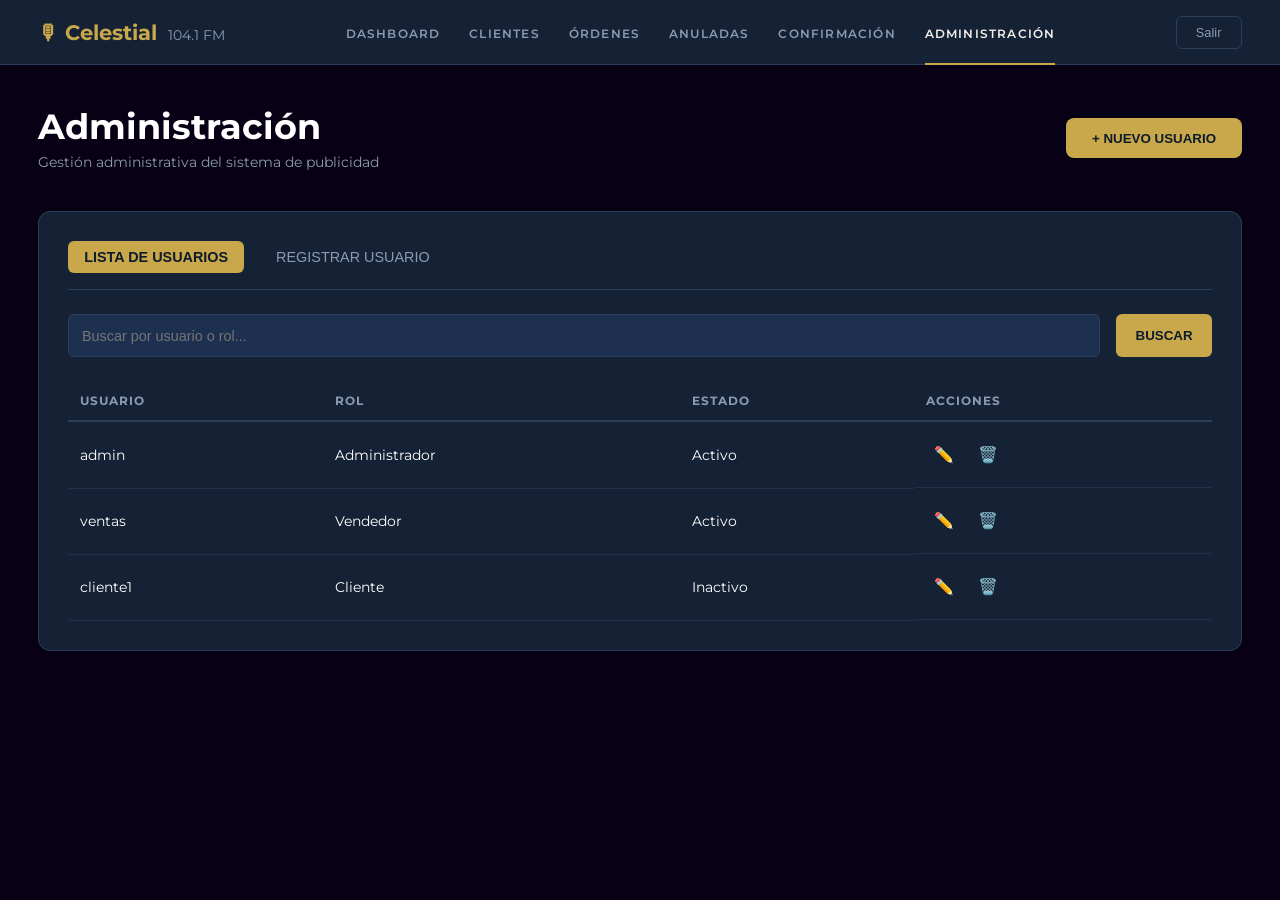
==== administracion.html @ ef1dcbe3 "creacion - administración" ====
<!DOCTYPE html>
<html lang="es">

<head>
    <meta charset="UTF-8">
    <meta name="viewport" content="width=device-width, initial-scale=1.0">
    <link rel="stylesheet" href="styleAdmin.css">
    <title>Celestial Stereo 104.1 FM — Sistema de Gestión Publicitaria</title>
</head>

<body>
    <header>
        <div class="topbar-brand">
            🎙 Celestial <span>104.1 FM</span>
        </div>

        <nav>
            <ul>
                <li><a href="index.html">DASHBOARD</a></li>
                <li><a href="clientes.html">CLIENTES</a></li>
                <li><a href="ordenes.html">ÓRDENES</a></li>
                <li><a href="#">ANULADAS</a></li>
                <li><a href="#">CONFIRMACIÓN</a></li>
                <li><a href="administracion.html" class="active-link">ADMINISTRACIÓN</a></li>
            </ul>
        </nav>

        <div class="boton-salir">
            <button>Salir</button>
        </div>
    </header>

    <section class="text-prin">
        <div class="dashboard-container">
            <div class="titulo-boton">
                <h1>Administración</h1>
                <p>Gestión administrativa del sistema de publicidad</p>
            </div>
            <button class="nueva-orden"> <a href="#">+ NUEVO USUARIO</a></button>
        </div>
    </section>

    <main class="page-grid">
        <div class="main-card">

            <div class="tabs-container">
                <button class="tab-link active" id="tab-lista">LISTA DE USUARIOS</button>
                <button class="tab-link" id="tab-registro">REGISTRAR USUARIO</button>
            </div>

            <hr class="tab-separator">

            <section id="section-lista" class="tab-content active">

                <div class="search-bar">
                    <input type="text" placeholder="Buscar por usuario o rol..." id="input-busqueda">
                    <button type="button" class="btn-buscar">BUSCAR</button>
                </div>

                <table class="main-table">
                    <thead>
                        <tr>
                            <th>USUARIO</th>
                            <th>ROL</th>
                            <th>ESTADO</th>
                            <th>ACCIONES</th>
                        </tr>
                    </thead>
                    <tbody>
                        <tr>
                            <td>admin</td>
                            <td>Administrador</td>
                            <td>Activo</td>
                            <td class="acciones-cell">
                                <button type="button" class="btn-action edit">✏️</button>
                                <button type="button" class="btn-action delete">🗑️</button>
                            </td>
                        </tr>
                        <tr>
                            <td>ventas</td>
                            <td>Vendedor</td>
                            <td>Activo</td>
                            <td class="acciones-cell">
                                <button type="button" class="btn-action edit">✏️</button>
                                <button type="button" class="btn-action delete">🗑️</button>
                            </td>
                        </tr>
                        <tr>
                            <td>cliente1</td>
                            <td>Cliente</td>
                            <td>Inactivo</td>
                            <td class="acciones-cell">
                                <button type="button" class="btn-action edit">✏️</button>
                                <button type="button" class="btn-action delete">🗑️</button>
                            </td>
                        </tr>
                    </tbody>
                </table>
            </section>

            <section id="section-registro" class="tab-content">
                <div class="registro-clientes-tex">
                    <div class="titulo-clientes-registro">
                        <h1>Registrar Nuevo Usuario</h1>
                        <p>Módulo Celestial Stereo — Administración</p>
                    </div>
                </div>
                <form class="form-registro">
                    <div class="form-grid">
                        <div class="form-group">
                            <label>USUARIO</label>
                            <input type="text" name="usuario" placeholder="nombreusuario" required>
                        </div>
                        <div class="form-group">
                            <label>CONTRASEÑA</label>
                            <input type="password" name="password" placeholder="Contraseña segura" required>
                        </div>
                        <div class="form-group">
                            <label>ROL</label>
                            <select name="rol" required>
                                <option value="">Seleccionar rol</option>
                                <option value="admin">Administrador</option>
                                <option value="vendedor">Vendedor</option>
                                <option value="cliente">Cliente</option>
                            </select>
                        </div>
                        <div class="form-group">
                            <label>ESTADO</label>
                            <select name="estado" required>
                                <option value="activo">Activo</option>
                                <option value="inactivo">Inactivo</option>
                            </select>
                        </div>
                    </div>
                    <button type="submit" class="btn-save">GUARDAR USUARIO</button>
                    <button type="reset" class="btn-limpiar">LIMPIAR</button>
                </form>
            </section>
        </div>
    </main>
    <script src="administracion.js"></script>
</body>

</html>
---- styleAdmin.css ----
@import url('https://fonts.googleapis.com/css2?family=Hind+Madurai:wght@300;400;500;600;700&family=Lora:ital,wght@0,400..700;1,400..700&family=Montserrat:ital,wght@0,100..900;1,100..900&display=swap');

* {
    margin: 0;
    padding: 0;
    box-sizing: border-box;
}

:root {
    --font-titles: 'Montserrat', sans-serif;
    --font-text: 'Montserrat', sans-serif;

    --color-general: #080014;
    --color-tarjetas: #161616;
    --color-texto-principal: #ffffff;
    --color-texto-secundario: #a6a6a6;

    --color-borde-tarjetas: #2a2a2a;
    --color-borde-boton: #ffffff;

    --gold: #c9a84c;
    --navy: #0d1b2a;
    --navy-mid: #152236;
    --navy-light: #1e3050;
    --white: #f5f0e8;
    --muted: #8a9bb0;
    --border: #2a3f5a;
    --success: #27ae60;
    --danger: #c0392b;
    --radius: 12px;
}

body {
    background-color: var(--color-general);
    font-family: var(--font-text);
    color: var(--color-texto-principal);
    margin: 0;
    padding-bottom: 40px;
}

header {
    display: flex;
    align-items: center;
    justify-content: space-between;
    background: var(--navy-mid);
    border-bottom: 1px solid var(--border);
    padding: 0 2.4rem;
    height: 65px;
}

header .topbar-brand {
    font-size: 1.3rem;
    color: var(--gold);
    font-weight: bold;
}

header .topbar-brand span {
    color: var(--muted);
    font-weight: normal;
    font-size: 0.85rem;
    margin-left: 5px;
}

header nav ul {
    display: flex;
    list-style: none;
    gap: 1.8rem;
}

header nav ul li a {
    color: var(--muted);
    text-decoration: none;
    font-size: 0.75rem;
    letter-spacing: 0.1em;
    font-weight: 600;
    transition: 0.3s;
}

header nav ul li a:hover,
header nav ul li a.active-link {
    color: var(--white);
    border-bottom: 2px solid var(--gold);
    padding-bottom: 22px;
}

header .boton-salir button {
    background: transparent;
    border: 1px solid var(--border);
    color: var(--muted);
    padding: 0.5rem 1.2rem;
    border-radius: 6px;
    cursor: pointer;
    font-size: 0.8rem;
}

.text-prin {
    padding: 2.5rem 2.4rem 1rem;
    max-width: 1400px;
    margin: 0 auto;
}

.dashboard-container {
    display: flex;
    justify-content: space-between;
    align-items: center;
}

.titulo-boton h1 {
    font-family: var(--font-titles);
    font-size: 2.2rem;
    margin: 0;
}

.titulo-boton p {
    color: var(--muted);
    font-size: 0.9rem;
    margin-top: 5px;
}

.nueva-orden {
    background: var(--gold);
    color: var(--navy);
    border: none;
    padding: 0.8rem 1.6rem;
    border-radius: 8px;
    font-weight: bold;
    cursor: pointer;
    transition: 0.3s;
}

.nueva-orden:hover {
    background: #e8cc7e;
    transform: translateY(-2px);
}

.nueva-orden a {
    color: var(--navy);
    text-decoration: none;
}

.page-grid {
    display: grid;
    grid-template-columns: 1fr;
    gap: 1.8rem;
    padding: 1.5rem 2.4rem;
    max-width: 1400px;
    margin: 0 auto;
}

.main-card {
    background: var(--navy-mid);
    border: 1px solid var(--border);
    border-radius: var(--radius);
    padding: 1.8rem;
}

.tabs-container {
    display: flex;
    gap: 1rem;
    margin-bottom: 1rem;
}

.tab-link {
    background: transparent;
    border: none;
    color: var(--muted);
    padding: 0.5rem 1rem;
    cursor: pointer;
    font-size: 0.9rem;
    border-radius: 6px;
    transition: 0.3s;
}

.tab-link.active {
    background: var(--gold);
    color: var(--navy);
    font-weight: bold;
}

.tab-separator {
    border: none;
    border-top: 1px solid var(--border);
    margin-bottom: 1.5rem;
}

.search-bar {
    display: flex;
    gap: 1rem;
    margin-bottom: 1.5rem;
}

.search-bar input {
    flex: 1;
    padding: 0.8rem;
    border: 1px solid var(--border);
    background: var(--navy-light);
    color: var(--white);
    border-radius: 6px;
    font-size: 0.9rem;
}

.btn-buscar {
    background: var(--gold);
    color: var(--navy);
    border: none;
    padding: 0.8rem 1.2rem;
    border-radius: 6px;
    cursor: pointer;
    font-weight: bold;
    transition: 0.3s;
}

.btn-buscar:hover {
    background: #e8cc7e;
}

.main-table {
    width: 100%;
    border-collapse: collapse;
}

.main-table th {
    text-align: left;
    padding: 12px;
    font-size: 0.75rem;
    color: var(--muted);
    border-bottom: 2px solid var(--border);
    text-transform: uppercase;
    letter-spacing: 1px;
}

.main-table td {
    padding: 15px 12px;
    border-bottom: 1px solid rgba(42, 63, 90, 0.5);
    font-size: 0.9rem;
}

.acciones-cell {
    display: flex;
    gap: 0.5rem;
}

.btn-action {
    background: transparent;
    border: none;
    padding: 0.5rem;
    border-radius: 4px;
    cursor: pointer;
    font-size: 1rem;
    transition: 0.3s;
}

.btn-action.edit:hover {
    background: rgba(201, 168, 76, 0.2);
}

.btn-action.delete:hover {
    background: rgba(192, 57, 43, 0.2);
}

.tab-content {
    display: none;
}

.tab-content.active {
    display: block;
}

.registro-clientes-tex {
    background: var(--navy-light);
    border: 1px solid var(--border);
    border-radius: var(--radius);
    padding: 1rem;
    margin-bottom: 1rem;
}

.titulo-clientes-registro h1 {
    margin: 0;
    font-family: var(--font-titles);
    color: var(--gold);
    font-size: 1.8rem;
}

.titulo-clientes-registro p {
    margin: 0.3rem 0 0;
    color: var(--muted);
}

.form-registro {
    background: var(--navy-light);
    border: 1px solid var(--border);
    border-radius: var(--radius);
    padding: 1.5rem;
}

.form-grid {
    display: grid;
    grid-template-columns: repeat(2, minmax(0, 1fr));
    gap: 1rem;
}

.form-group label {
    color: var(--white);
    font-size: 0.9rem;
    margin-bottom: 0.4rem;
    font-weight: 600;
}

.form-group input,
.form-group select {
    width: 100%;
    padding: 0.75rem;
    border: 1px solid var(--border);
    background: var(--navy-mid);
    color: var(--white);
    border-radius: 6px;
    font-size: 0.9rem;
}

.form-group input:focus,
.form-group select:focus {
    outline: none;
    border-color: var(--gold);
}

.btn-save {
    background: var(--gold);
    color: var(--navy);
    border: none;
    border-radius: 8px;
    padding: 0.8rem 1.25rem;
    font-weight: bold;
    cursor: pointer;
    transition: 0.3s;
    margin-right: 0.75rem;
}

.btn-save:hover {
    background: #e8cc7e;
}

.form-registro .btn-save {
    display: inline-block;
    width: auto;
    min-width: 140px;
    margin-top: 0.5rem;
}

.form-registro button + button {
    margin-left: 0.75rem;
}

.btn-limpiar {
    background: transparent;
    color: var(--white);
    border: 1px solid var(--white);
    border-radius: 8px;
    padding: 0.8rem 1.25rem;
    font-weight: bold;
    cursor: pointer;
    transition: 0.3s;
}

.btn-limpiar:hover {
    background: rgba(255, 255, 255, 0.1);
    color: var(--gold);
    border-color: var(--gold);
}

@media (max-width: 900px) {
    .dashboard-container,
    .page-grid {
        flex-direction: column;
        gap: 1rem;
    }

    .form-grid {
        grid-template-columns: 1fr;
    }

    header {
        padding: 0 1rem;
    }

    .text-prin,
    .search-bar,
    .page-grid {
        padding: 1.2rem;
    }
}
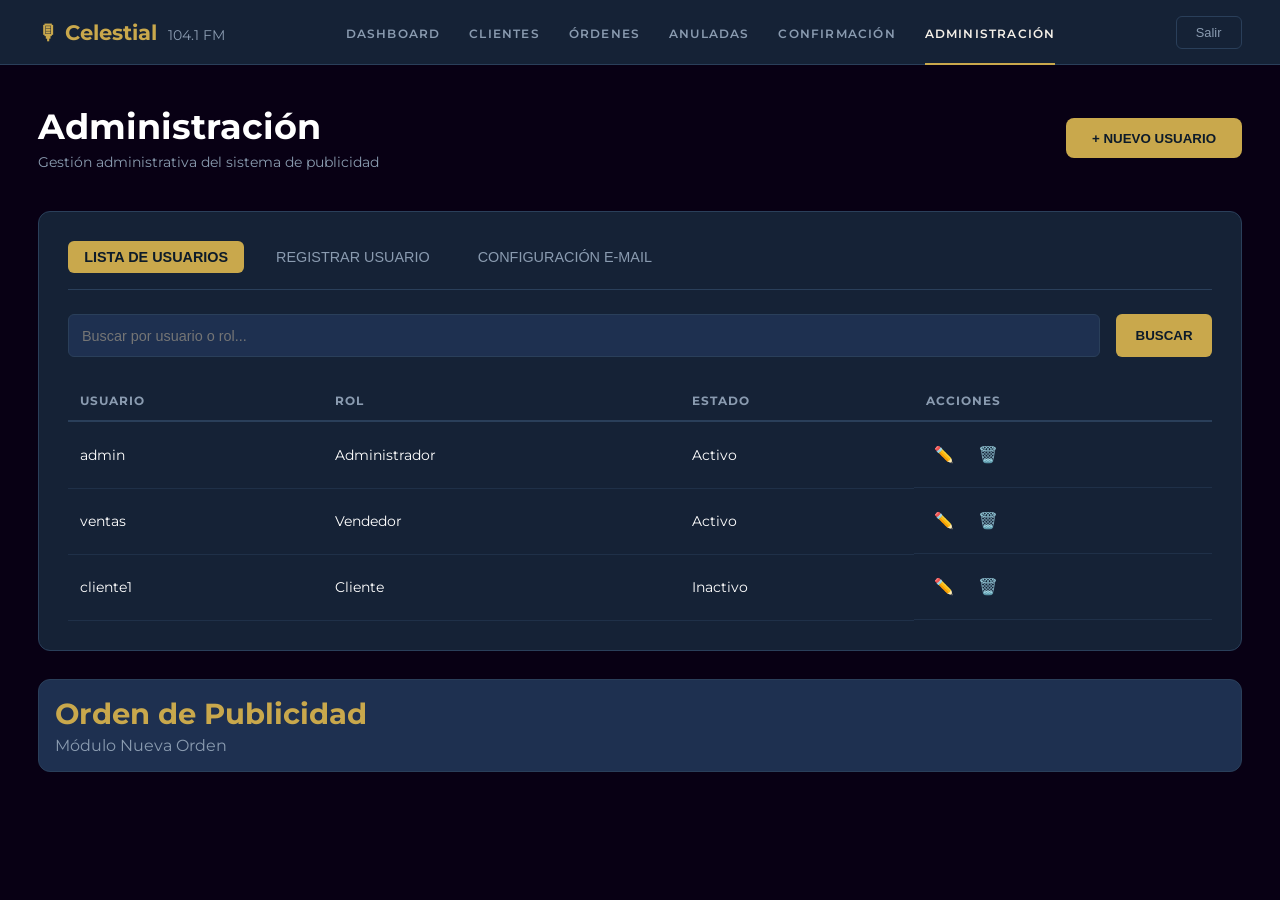
==== commit 70d4ffa4: "Merge pull request #25 from andro616/main correo" ====
--- a/administracion.html
+++ b/administracion.html
@@ -4,6 +4,7 @@
 <head>
     <meta charset="UTF-8">
     <meta name="viewport" content="width=device-width, initial-scale=1.0">
+    <link rel="icon" type="image/avif" href="img/logo.avif">
     <link rel="stylesheet" href="styleAdmin.css">
     <title>Celestial Stereo 104.1 FM — Sistema de Gestión Publicitaria</title>
 </head>
@@ -19,7 +20,7 @@
                 <li><a href="index.html">DASHBOARD</a></li>
                 <li><a href="clientes.html">CLIENTES</a></li>
                 <li><a href="ordenes.html">ÓRDENES</a></li>
-                <li><a href="#">ANULADAS</a></li>
+                <li><a href="anuladas.html">ANULADAS</a></li>
                 <li><a href="#">CONFIRMACIÓN</a></li>
                 <li><a href="administracion.html" class="active-link">ADMINISTRACIÓN</a></li>
             </ul>
@@ -46,6 +47,7 @@
             <div class="tabs-container">
                 <button class="tab-link active" id="tab-lista">LISTA DE USUARIOS</button>
                 <button class="tab-link" id="tab-registro">REGISTRAR USUARIO</button>
+                <button class="tab-link" id="tab-email">CONFIGURACIÓN E-MAIL</button>
             </div>
 
             <hr class="tab-separator">
@@ -137,6 +139,39 @@
                 </form>
             </section>
         </div>
+
+        <section id="correo" class="">
+            <div class="registro-clientes-tex">
+                <div class="titulo-clientes-registro">
+                    <h1>Orden de Publicidad</h1>
+                    <p>Módulo Nueva Orden</p>
+                </div>
+                <div id="tab-email-config" class="tab-content">
+                    <div class="card">
+                        <div class="card-header">
+                            <div class="card-title">Configuración E-mail <small>Servidor SMTP</small></div>
+                        </div>
+                        <div class="form-group">
+                            <label>E-mail</label>
+                            <input type="email" placeholder="emisora@celestialstereo.com" />
+                        </div>
+                        <div class="form-group">
+                            <label>Contraseña</label>
+                            <input type="password" placeholder="••••••••" />
+                        </div>
+                        <div class="form-group">
+                            <label>Confirmar Contraseña</label>
+                            <input type="password" placeholder="••••••••" />
+                        </div>
+                        <button class="btn btn-gold" style="margin-top:0.5rem"
+                            onclick="showAlert('Configuración de e-mail guardada correctamente.')">
+                            💡 Guardar Configuración
+                        </button>
+                    </div>
+                </div>
+            </div>
+        </section>
+
     </main>
     <script src="administracion.js"></script>
 </body>
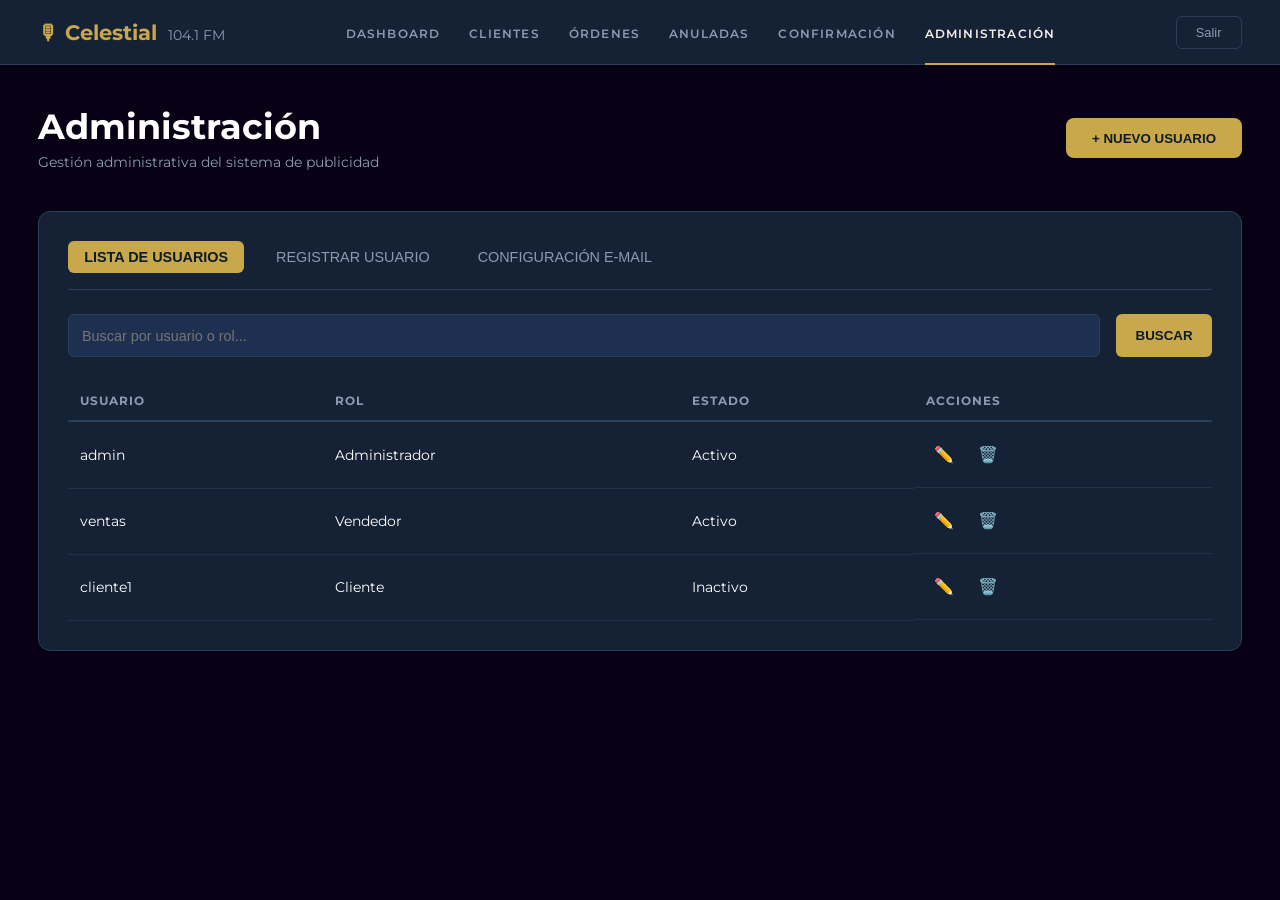
==== commit eda7c6e3: "css y js - administracion" ====
--- a/administracion.html
+++ b/administracion.html
@@ -138,39 +138,75 @@
                     <button type="reset" class="btn-limpiar">LIMPIAR</button>
                 </form>
             </section>
-        </div>
-
-        <section id="correo" class="">
-            <div class="registro-clientes-tex">
-                <div class="titulo-clientes-registro">
-                    <h1>Orden de Publicidad</h1>
-                    <p>Módulo Nueva Orden</p>
+
+            <section id="section-email" class="tab-content">
+                <div class="registro-clientes-tex">
+                    <div class="titulo-clientes-registro">
+                        <h1>Configuración E-mail</h1>
+                        <p>Parámetros del servidor SMTP de Celestial Stereo</p>
+                    </div>
                 </div>
-                <div id="tab-email-config" class="tab-content">
-                    <div class="card">
-                        <div class="card-header">
-                            <div class="card-title">Configuración E-mail <small>Servidor SMTP</small></div>
-                        </div>
-                        <div class="form-group">
-                            <label>E-mail</label>
-                            <input type="email" placeholder="emisora@celestialstereo.com" />
-                        </div>
-                        <div class="form-group">
-                            <label>Contraseña</label>
-                            <input type="password" placeholder="••••••••" />
-                        </div>
-                        <div class="form-group">
-                            <label>Confirmar Contraseña</label>
-                            <input type="password" placeholder="••••••••" />
-                        </div>
-                        <button class="btn btn-gold" style="margin-top:0.5rem"
-                            onclick="showAlert('Configuración de e-mail guardada correctamente.')">
-                            💡 Guardar Configuración
-                        </button>
-                    </div>
-                </div>
-            </div>
-        </section>
+
+                <form class="form-registro form-email" id="form-email-config">
+                    <div class="email-layout">
+                        <div class="email-card">
+                            <h2>Datos de acceso</h2>
+                            <p class="email-card-text">Define la cuenta principal desde la cual el sistema enviará facturas, certificaciones y notificaciones.</p>
+
+                            <div class="form-grid form-grid-email">
+                                <div class="form-group full-width">
+                                    <label>CORREO EMISOR</label>
+                                    <input type="email" id="email-remitente" placeholder="emisora@celestialstereo.com" required>
+                                </div>
+                                <div class="form-group">
+                                    <label>CONTRASEÑA</label>
+                                    <input type="password" id="email-password" placeholder="Contraseña del correo" required>
+                                </div>
+                                <div class="form-group">
+                                    <label>CONFIRMAR CONTRASEÑA</label>
+                                    <input type="password" id="email-password-confirm" placeholder="Repetir contraseña" required>
+                                </div>
+                            </div>
+                        </div>
+
+                        <div class="email-card">
+                            <h2>Servidor SMTP</h2>
+                            <p class="email-card-text">Configura los parámetros técnicos para el envío automático de correos desde el sistema.</p>
+
+                            <div class="form-grid form-grid-email">
+                                <div class="form-group">
+                                    <label>HOST SMTP</label>
+                                    <input type="text" id="smtp-host" placeholder="smtp.gmail.com" required>
+                                </div>
+                                <div class="form-group">
+                                    <label>PUERTO</label>
+                                    <input type="number" id="smtp-port" placeholder="587" required>
+                                </div>
+                                <div class="form-group">
+                                    <label>SEGURIDAD</label>
+                                    <select id="smtp-security" required>
+                                        <option value="tls">TLS</option>
+                                        <option value="ssl">SSL</option>
+                                        <option value="none">Sin cifrado</option>
+                                    </select>
+                                </div>
+                                <div class="form-group">
+                                    <label>CORREO DE RESPUESTA</label>
+                                    <input type="email" id="smtp-replyto" placeholder="soporte@celestialstereo.com">
+                                </div>
+                            </div>
+                        </div>
+                    </div>
+
+                    <div class="email-status" id="email-status" aria-live="polite"></div>
+
+                    <div class="email-actions">
+                        <button type="submit" class="btn-save">GUARDAR CONFIGURACIÓN</button>
+                        <button type="button" class="btn-limpiar" id="btn-test-email">PROBAR CONEXIÓN</button>
+                    </div>
+                </form>
+            </section>
+        </div>
 
     </main>
     <script src="administracion.js"></script>
--- a/styleAdmin.css
+++ b/styleAdmin.css
@@ -367,6 +367,83 @@
     border-color: var(--gold);
 }
 
+.form-email {
+    display: flex;
+    flex-direction: column;
+    gap: 1.25rem;
+}
+
+.email-layout {
+    display: grid;
+    grid-template-columns: repeat(2, minmax(0, 1fr));
+    gap: 1rem;
+}
+
+.email-card {
+    background: var(--navy-light);
+    border: 1px solid var(--border);
+    border-radius: var(--radius);
+    padding: 1.35rem;
+}
+
+.email-card h2 {
+    font-family: var(--font-titles);
+    color: var(--gold);
+    font-size: 1.2rem;
+    margin-bottom: 0.35rem;
+}
+
+.email-card-text {
+    color: var(--muted);
+    font-size: 0.88rem;
+    line-height: 1.45;
+    margin-bottom: 1rem;
+}
+
+.form-grid-email {
+    grid-template-columns: repeat(2, minmax(0, 1fr));
+}
+
+.full-width {
+    grid-column: 1 / -1;
+}
+
+.email-status {
+    display: none;
+    border-radius: 10px;
+    padding: 0.9rem 1rem;
+    font-size: 0.9rem;
+    border: 1px solid transparent;
+}
+
+.email-status.show {
+    display: block;
+}
+
+.email-status.success {
+    background: rgba(39, 174, 96, 0.12);
+    border-color: rgba(39, 174, 96, 0.35);
+    color: #7ee2a6;
+}
+
+.email-status.error {
+    background: rgba(192, 57, 43, 0.12);
+    border-color: rgba(192, 57, 43, 0.35);
+    color: #ff9f97;
+}
+
+.email-status.info {
+    background: rgba(201, 168, 76, 0.12);
+    border-color: rgba(201, 168, 76, 0.35);
+    color: #f5d786;
+}
+
+.email-actions {
+    display: flex;
+    gap: 0.75rem;
+    flex-wrap: wrap;
+}
+
 @media (max-width: 900px) {
     .dashboard-container,
     .page-grid {
@@ -378,6 +455,11 @@
         grid-template-columns: 1fr;
     }
 
+    .email-layout,
+    .form-grid-email {
+        grid-template-columns: 1fr;
+    }
+
     header {
         padding: 0 1rem;
     }
